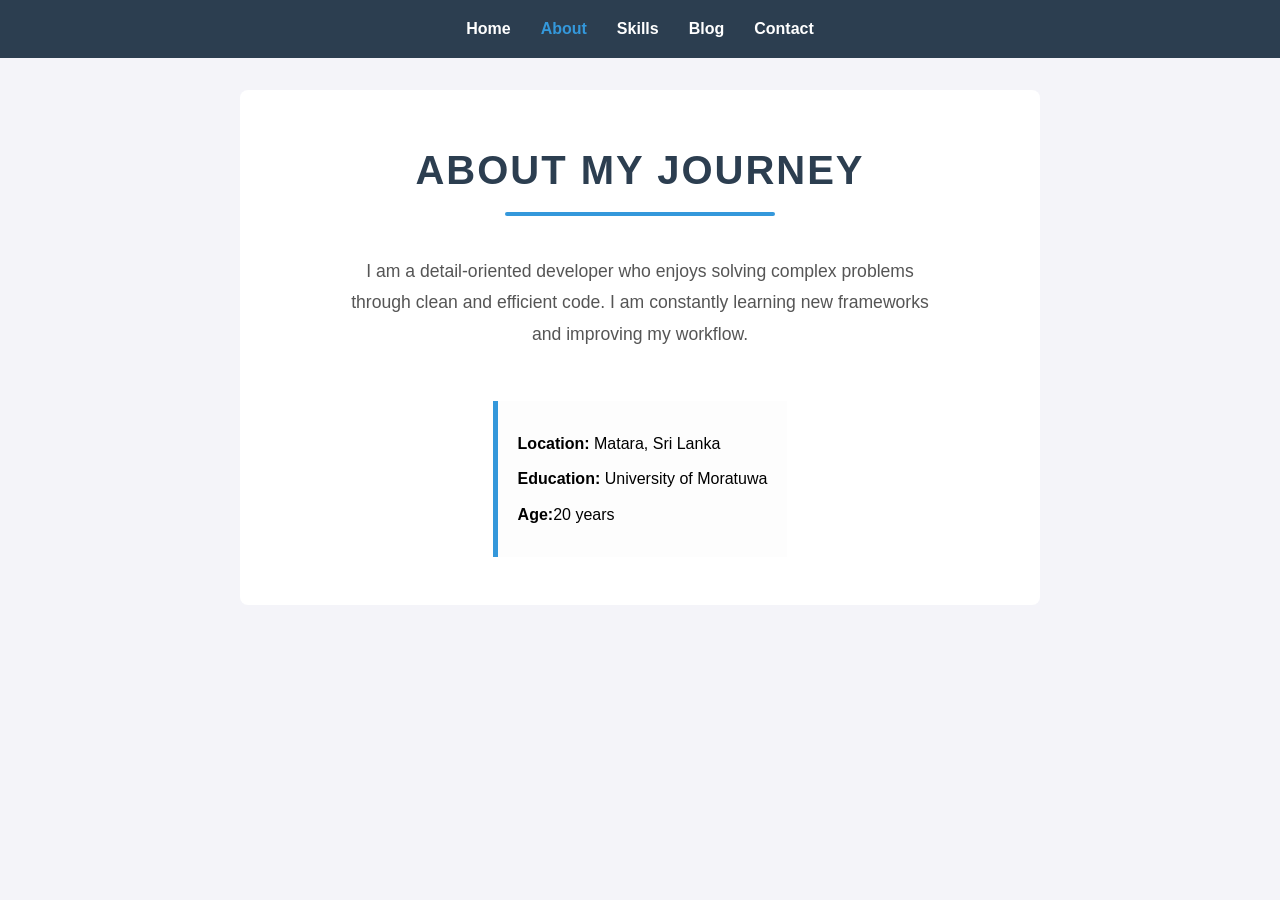
==== about.html @ cd804505 "Initial upload of website project files" ====
<!DOCTYPE html>
<html lang="en">
<head>
    <meta charset="UTF-8">
    <meta name="viewport" content="width=device-width, initial-scale=1.0">
    <title>About Me | Portfolio</title>
    <link rel="stylesheet" href="style.css">
</head>
<body>
    <nav>
        <ul>
            <li><a href="index.html">Home</a></li>
            <li><a href="about.html" class="active">About</a></li>
            <li><a href="skill.html">Skills</a></li>
            <li><a href="blog.html">Blog</a></li>
            <li><a href="contact.html">Contact</a></li>
        </ul>
    </nav>

    <main class="container about-page">
        <div class="header-section">
            <h1 class="creative-title">About My Journey</h1>
        </div>
        
        <section class="personal-details">
            <p class="intro-text">
                I am a detail-oriented developer who enjoys solving complex problems 
                through clean and efficient code. I am constantly learning new 
                frameworks and improving my workflow.
            </p>
            
            <div class="info-grid">
                <p><strong>Location:</strong> Matara, Sri Lanka</p>
                <p><strong>Education:</strong> University of Moratuwa</p>
                <p><strong>Age:</strong>20 years</p>
            </div>
        </section>
    </main>
</body>
</html>
---- style.css ----
* { box-sizing: border-box; margin: 0; padding: 0; }

body {
    font-family: Arial, sans-serif;
    line-height: 1.6;
    background-color: #f4f4f9;
}

nav {
    background: #2c3e50;
    padding: 1rem;
}

nav ul {
    display: flex;
    justify-content: center;
    list-style: none;
}

nav ul li { margin: 0 15px; }

/* FIX: This makes the links white */
nav ul li a {
    color: white;
    text-decoration: none;
    font-weight: bold;
}

nav a.active { color: #3498db; }

.container {
    max-width: 800px;
    margin: 2rem auto;
    padding: 2rem;
    background: white;
    border-radius: 8px;
}

.skills-grid {
    display: grid;
    grid-template-columns: repeat(auto-fit, minmax(100px, 1fr));
    gap: 10px;
    margin-top: 10px;
}

.skill-card {
    background: #3498db;
    color: white;
    padding: 10px;
    text-align: center;
    border-radius: 4px;
}

form input, form textarea {
    width: 100%;
    padding: 10px;
    margin: 10px 0;
    border: 1px solid #ccc;
}

.btn {
    background: #27ae60;
    color: white;
    padding: 10px 20px;
    border: none;
    cursor: pointer;
    text-decoration: none;
    display: inline-block;
}

.hidden { display: none; }
/* About Page Specific Styles */
.about-page {
    text-align: center; /* Aligns content to the center */
    padding: 3rem 2rem;
}

.creative-title {
    font-size: 2.5rem;
    color: #2c3e50; /* Primary dark color */
    margin-bottom: 40px; /* Creates the space between heading and paragraph */
    position: relative;
    display: inline-block;
    text-transform: uppercase;
    letter-spacing: 2px;
}

/* Adds a creative colored underline */
.creative-title::after {
    content: '';
    display: block;
    width: 60%;
    height: 4px;
    background: #3498db;
    margin: 10px auto 0;
    border-radius: 2px;
}

.intro-text {
    font-size: 1.1rem;
    max-width: 600px;
    margin: 0 auto 30px auto; /* Centers the paragraph and adds bottom space */
    color: #555;
    line-height: 1.8;
}

.info-grid {
    background: #fdfdfd;
    padding: 20px;
    border-left: 5px solid #3498db;
    display: inline-block;
    text-align: left;
    margin-top: 20px;
}

.info-grid p {
    margin: 10px 0;
}
/* Home Page Specific Styles */
.home-page {
    display: flex;
    align-items: center;
    justify-content: center;
    text-align: center;
    min-height: 70vh; /* Gives the home page a tall, spacious feel */
}

.hero-title {
    font-size: 3.5rem;
    color: #2c3e50;
    margin-bottom: 25px; /* Space between title and subtitle */
    line-height: 1.1;
    font-weight: 800;
}

.hero-title .highlight {
    color: #3498db; /* The creative color for the heading */
}

.hero-subtitle {
    font-size: 1.25rem;
    color: #7f8c8d;
    max-width: 600px;
    margin: 0 auto 40px auto; /* Centered and space below it */
    font-weight: 300;
}

/* Button Styling Improvements */
.cta-area {
    display: flex;
    gap: 15px;
    justify-content: center;
}

.btn-outline {
    background: transparent;
    border: 2px solid #3498db;
    color: #3498db;
}

.btn-outline:hover {
    background: #3498db;
    color: white;
}

/* Responsive adjustments for the big title */
@media (max-width: 600px) {
    .hero-title {
        font-size: 2.5rem;
    }
    .cta-area {
        flex-direction: column;
        align-items: center;
    }
}
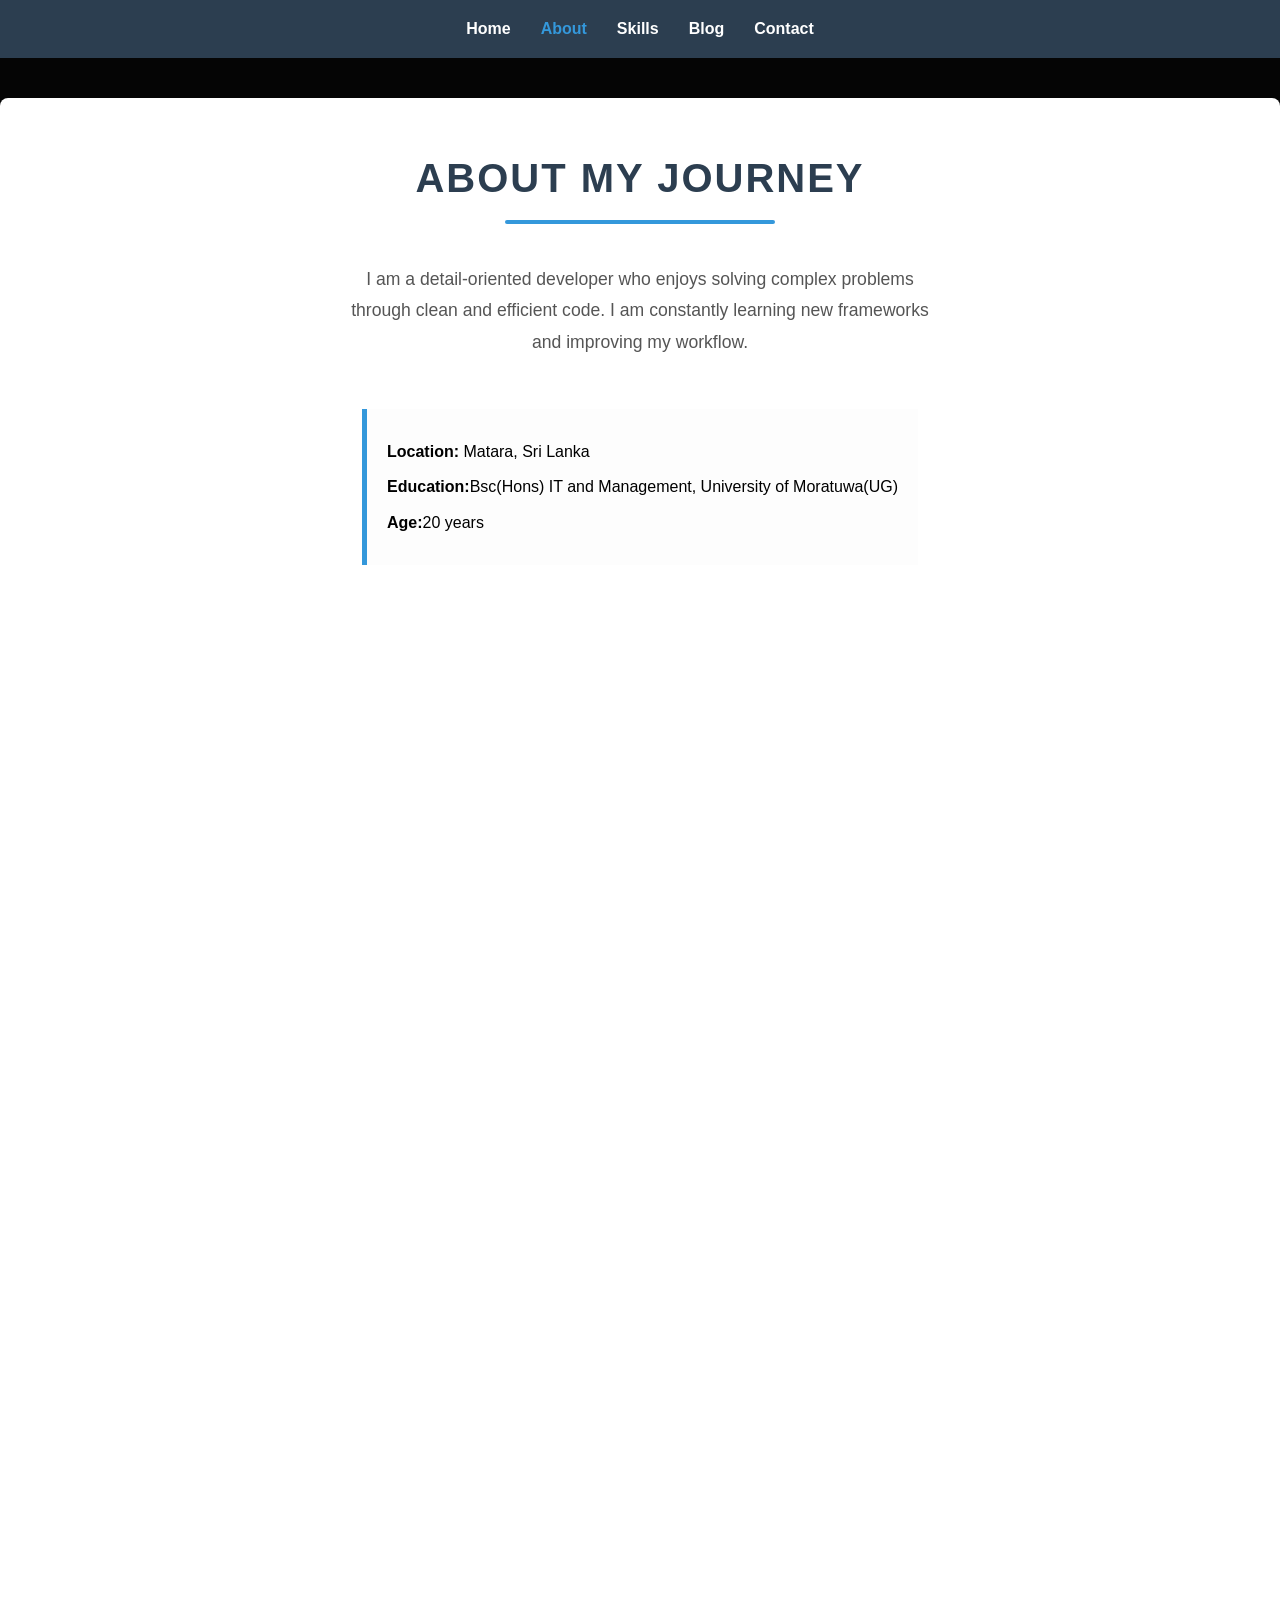
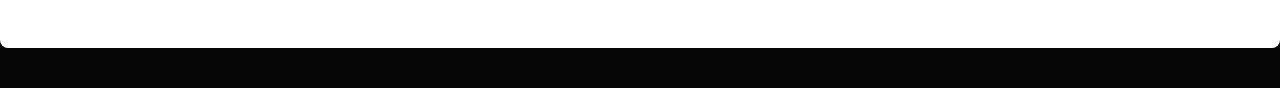
==== commit 34af9386: "about.html" ====
--- a/about.html
+++ b/about.html
@@ -31,10 +31,10 @@
             
             <div class="info-grid">
                 <p><strong>Location:</strong> Matara, Sri Lanka</p>
-                <p><strong>Education:</strong> University of Moratuwa</p>
+                <p><strong>Education:</strong>Bsc(Hons) IT and Management, University of Moratuwa(UG)</p>
                 <p><strong>Age:</strong>20 years</p>
             </div>
         </section>
     </main>
 </body>
-</html>+</html>
--- a/style.css
+++ b/style.css
@@ -1,91 +1,218 @@
-* { box-sizing: border-box; margin: 0; padding: 0; }
+/* ==========================================================================
+   1. GLOBAL & BASE STYLES
+   ========================================================================== */
+* { 
+    box-sizing: border-box; 
+    margin: 0; 
+    padding: 0; 
+}
 
 body {
     font-family: Arial, sans-serif;
     line-height: 1.6;
-    background-color: #f4f4f9;
-}
-
+    background-color: #050505;
+}
+
+/* ==========================================================================
+   2. RESPONSIVE NAVIGATION STYLES
+   ========================================================================== */
 nav {
     background: #2c3e50;
     padding: 1rem;
+    display: flex;
+    justify-content: center;
+    align-items: center;
+    position: relative;
+    width:100%;
+    max-width: 1500px;
+    margin: 0 auto;
+}
+
+/* Base Desktop configuration for the links container */
+.nav-links {
+    display: block;
+    width: auto;
 }
 
 nav ul {
     display: flex;
     justify-content: center;
     list-style: none;
-}
-
-nav ul li { margin: 0 15px; }
-
-/* FIX: This makes the links white */
+    flex-direction: row; 
+}
+
+nav ul li { 
+    margin: 0 15px; 
+}
+
 nav ul li a {
     color: white;
     text-decoration: none;
     font-weight: bold;
-}
-
-nav a.active { color: #3498db; }
-
+    transition: color 0.2s ease;
+    gap: 5px;
+}
+
+nav ul li a:hover {
+    color: #3498db;
+}
+
+nav a.active { 
+    color: #3498db; 
+}
+
+.menu-toggle {
+    display: flex;
+    flex-direction:row;
+    background: none;
+    border: none;
+    color: white;
+    font-size: 2rem;
+    cursor: pointer;
+}
+
+/* ==========================================================================
+   3. LAYOUT & CONTAINERS
+   ========================================================================== */
 .container {
-    max-width: 800px;
-    margin: 2rem auto;
-    padding: 2rem;
+    max-width: 2000px;
+    width: 100%;
+    min-height: 350vh; 
+    margin: 40px auto;
+    padding: 20px;
     background: white;
     border-radius: 8px;
-}
-
-.skills-grid {
-    display: grid;
-    grid-template-columns: repeat(auto-fit, minmax(100px, 1fr));
-    gap: 10px;
-    margin-top: 10px;
-}
-
-.skill-card {
-    background: #3498db;
-    color: white;
-    padding: 10px;
     text-align: center;
-    border-radius: 4px;
-}
-
-form input, form textarea {
-    width: 100%;
-    padding: 10px;
-    margin: 10px 0;
-    border: 1px solid #ccc;
-}
-
+}
+
+/* ==========================================================================
+   4. HOME / HERO PAGE STYLES
+   ========================================================================== */
+.home-page {
+    display: flex;
+    align-items: center;
+    justify-content: center;
+    text-align: center;
+    min-height: 100vh;
+}
+
+.hero-content {
+    display: flex;
+    flex-direction: column;
+    align-items: center;
+    text-align: center;
+}
+
+.home-photo {
+    width: 200px;
+    height: 230px;
+    border-radius: 50%;
+    object-fit: cover;
+    border: 4px solid white;
+    outline: 4px solid #080304; 
+    margin-bottom: 25px;
+    box-shadow: 0 8px 20px rgba(0,0,0,0.15);
+    transition: transform 0.3s ease;
+}
+
+.home-photo:hover {
+    transform: scale(1.05);
+}
+
+.hero-title {
+    font-size: 3.5rem;
+    color: #2c3e50;
+    margin-bottom: 25px;
+    line-height: 1.1;
+    font-weight: 800;
+}
+
+.hero-title .highlight {
+    color: #6970d8;
+}
+
+.hero-subtitle {
+    font-size: 1.25rem;
+    color: #7f8c8d;
+    max-width: 600px;
+    margin: 0 auto 40px auto;
+    font-weight: 300;
+}
+
+.cta-area {
+    display: flex;
+    gap: 15px;
+    justify-content: center;
+}
+
+/* ==========================================================================
+   5. COMPONENTS (BUTTONS, FORMS, GRIDS)
+   ========================================================================== */
 .btn {
     background: #27ae60;
     color: white;
-    padding: 10px 20px;
+    padding: 15px 20px;
     border: none;
     cursor: pointer;
     text-decoration: none;
     display: inline-block;
 }
 
-.hidden { display: none; }
-/* About Page Specific Styles */
+.btn-outline {
+    background: transparent;
+    border: 2px solid #3498db;
+    color: #3498db;
+}
+
+.btn-outline:hover {
+    background: #3498db;
+    color: white;
+}
+
+form input, form textarea {
+    width: 100%;
+    padding: 15px;
+    margin: 10px 0;
+    border: 1px solid #ccc;
+}
+
+.hidden { 
+    display: none; 
+}
+
+/* Skills Layout */
+.skills-grid {
+    display: grid;
+    grid-template-columns: repeat(auto-fit, minmax(100px, 1fr));
+    gap: 20px;
+    margin: 0 auto;
+    padding: 0 25px;
+}
+
+.skill-card {
+    background: #3498db;
+    color: white;
+    padding: 30px;
+    text-align: center;
+    border-radius: 4px;
+    font-size: large;
+}
+
+/* About Section Layout */
 .about-page {
-    text-align: center; /* Aligns content to the center */
     padding: 3rem 2rem;
 }
 
 .creative-title {
     font-size: 2.5rem;
-    color: #2c3e50; /* Primary dark color */
-    margin-bottom: 40px; /* Creates the space between heading and paragraph */
+    color: #2c3e50;
+    margin-bottom: 40px;
     position: relative;
     display: inline-block;
     text-transform: uppercase;
     letter-spacing: 2px;
 }
 
-/* Adds a creative colored underline */
 .creative-title::after {
     content: '';
     display: block;
@@ -99,7 +226,7 @@
 .intro-text {
     font-size: 1.1rem;
     max-width: 600px;
-    margin: 0 auto 30px auto; /* Centers the paragraph and adds bottom space */
+    margin: 0 auto 30px auto;
     color: #555;
     line-height: 1.8;
 }
@@ -116,54 +243,90 @@
 .info-grid p {
     margin: 10px 0;
 }
-/* Home Page Specific Styles */
-.home-page {
-    display: flex;
-    align-items: center;
-    justify-content: center;
-    text-align: center;
-    min-height: 70vh; /* Gives the home page a tall, spacious feel */
-}
-
-.hero-title {
-    font-size: 3.5rem;
-    color: #2c3e50;
-    margin-bottom: 25px; /* Space between title and subtitle */
-    line-height: 1.1;
-    font-weight: 800;
-}
-
-.hero-title .highlight {
-    color: #3498db; /* The creative color for the heading */
-}
-
-.hero-subtitle {
-    font-size: 1.25rem;
-    color: #7f8c8d;
-    max-width: 600px;
-    margin: 0 auto 40px auto; /* Centered and space below it */
-    font-weight: 300;
-}
-
-/* Button Styling Improvements */
-.cta-area {
-    display: flex;
-    gap: 15px;
-    justify-content: center;
-}
-
-.btn-outline {
-    background: transparent;
-    border: 2px solid #3498db;
-    color: #3498db;
-}
-
-.btn-outline:hover {
-    background: #3498db;
-    color: white;
-}
-
-/* Responsive adjustments for the big title */
+
+/* Blog Layout */
+.blog-grid {
+    display: grid;
+    justify-content: center; 
+    margin-top: 3rem;
+}
+
+.blog-card.featured {
+    display: grid;
+    grid-template-columns: 1.5fr 1fr; 
+    background: white;
+    max-width: 900px;
+    border-radius: 15px;
+    overflow: hidden;
+    box-shadow: 0 10px 40px rgba(0,0,0,0.1);
+    position: relative;
+}
+
+.card-content {
+    padding: 3rem;
+}
+
+.card-decoration {
+    background: linear-gradient(135deg, #3498db, #8e44ad);
+    clip-path: polygon(20% 0%, 100% 0%, 100% 100%, 0% 100%);
+}
+
+
+/* ==========================================================================
+   6. GLOBAL MEDIA QUERIES (Handling Responsiveness)
+   ========================================================================== */
+
+/* Tablet & Mobile Navigation Breakpoint */
+@media (max-width: 768px) {
+    nav {
+        justify-content: flex-end; /* Aligns hamburger icon to the right side edge */
+        padding: 10px 20px;
+    }
+
+    .menu-toggle {
+        display: block; /* Hamburger now only displays on small screens */
+    }
+
+    .nav-links {
+        display: flex; /* Hides menu links by default on mobile */
+        position: absolute;
+        top: 100%;
+        left: 0;
+        width: 100%;
+        background: #2c3e50;
+        padding:0 20px;
+        z-index: 100;
+        gap:15px 20px;
+    }
+
+    /* Displays the drop-down list on click via JavaScript */
+    .nav-links.open {
+        display: flex; 
+    }
+
+    nav ul {
+        flex-direction: row; 
+        width: 100%;
+        gap: 12px;
+    }
+
+    nav ul li {
+        margin: 15px 0;
+        text-align: center;
+
+    }
+    
+    .blog-card.featured {
+        grid-template-columns: 1fr;
+    }
+    
+    .card-decoration {
+        height: 100px;
+        clip-path: none;
+    }
+}
+
+/* Small Smartphone Breakpoint */
 @media (max-width: 600px) {
     .hero-title {
         font-size: 2.5rem;
@@ -172,4 +335,11 @@
         flex-direction: column;
         align-items: center;
     }
-}+    .home-photo {
+        width: 160px;
+        height: 185px;
+    }
+    .hero-content {
+        padding-top: 20px;
+    }
+}
